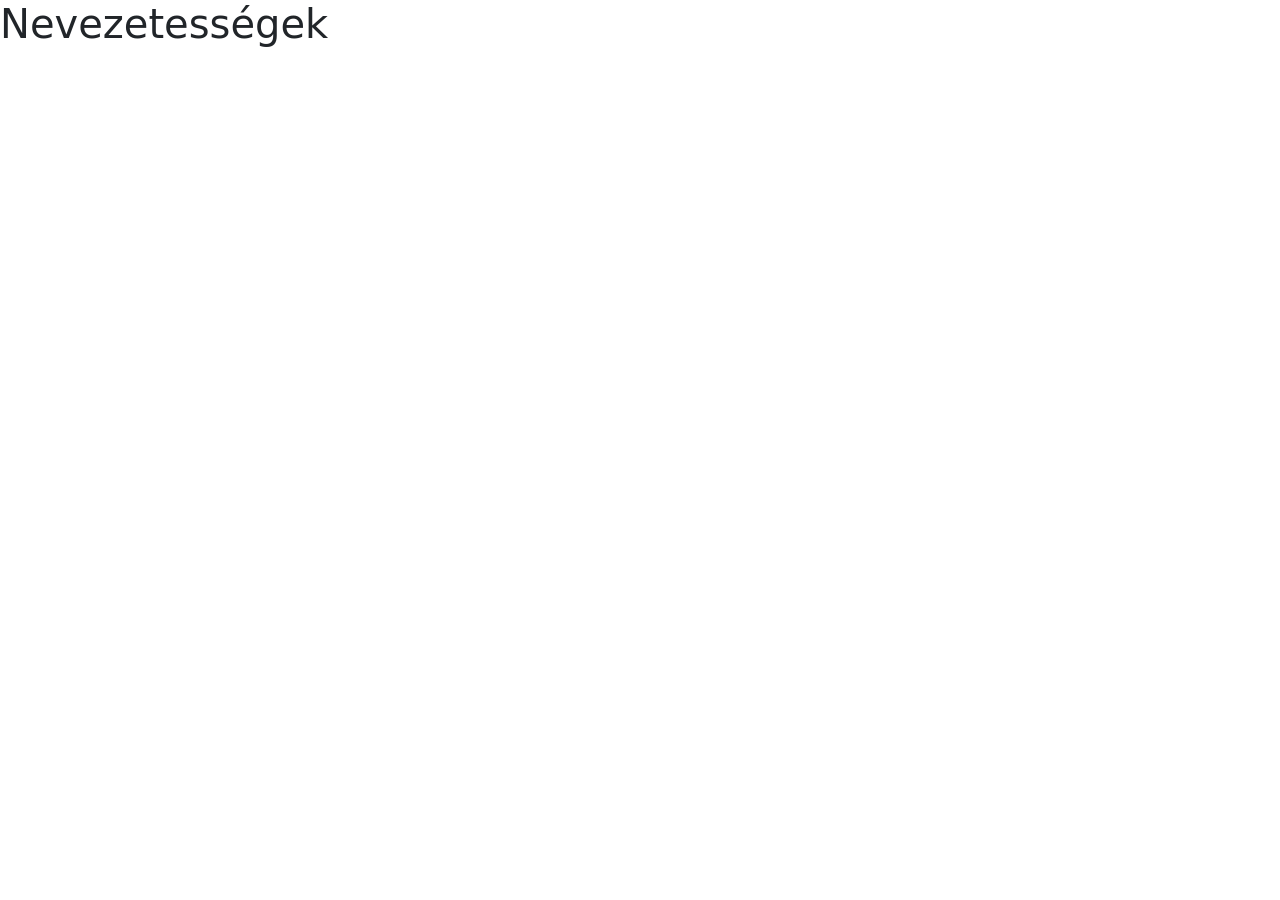
==== nevezetesegek.html @ 0217bbae "Add files via upload" ====
<!DOCTYPE html>
<html lang="en">

<head>
    <meta charset="UTF-8">
    <meta name="viewport" content="width=device-width, initial-scale=1.0">
    <title>Document</title>
    <link href="https://cdn.jsdelivr.net/npm/bootstrap@5.3.8/dist/css/bootstrap.min.css" rel="stylesheet">


    <script src="https://cdn.jsdelivr.net/npm/bootstrap@5.3.8/dist/js/bootstrap.bundle.min.js"></script>

    <link rel="stylesheet" href="stilus.css">
</head>

<body>

    <div id="menu"></div>
    <h1>Nevezetességek</h1>

    <script src="js/menu.js"></script>
    <script src="js/nevezetesegek.js"></script>
</body>

</html>
---- stilus.css ----
.cimecske {
    font-size: 200%;
    font-family: "Playwrite NO";
}

.kep {
    height: 300px;
}

.leirasSzoveg {
    text-align: justify;
}

.kartya {
    border: 1px solid blue;
    box-shadow: 3px 3px;
    border-radius: 3px;
    margin: 10px;
    padding: 10px;
    height: 500px;
}
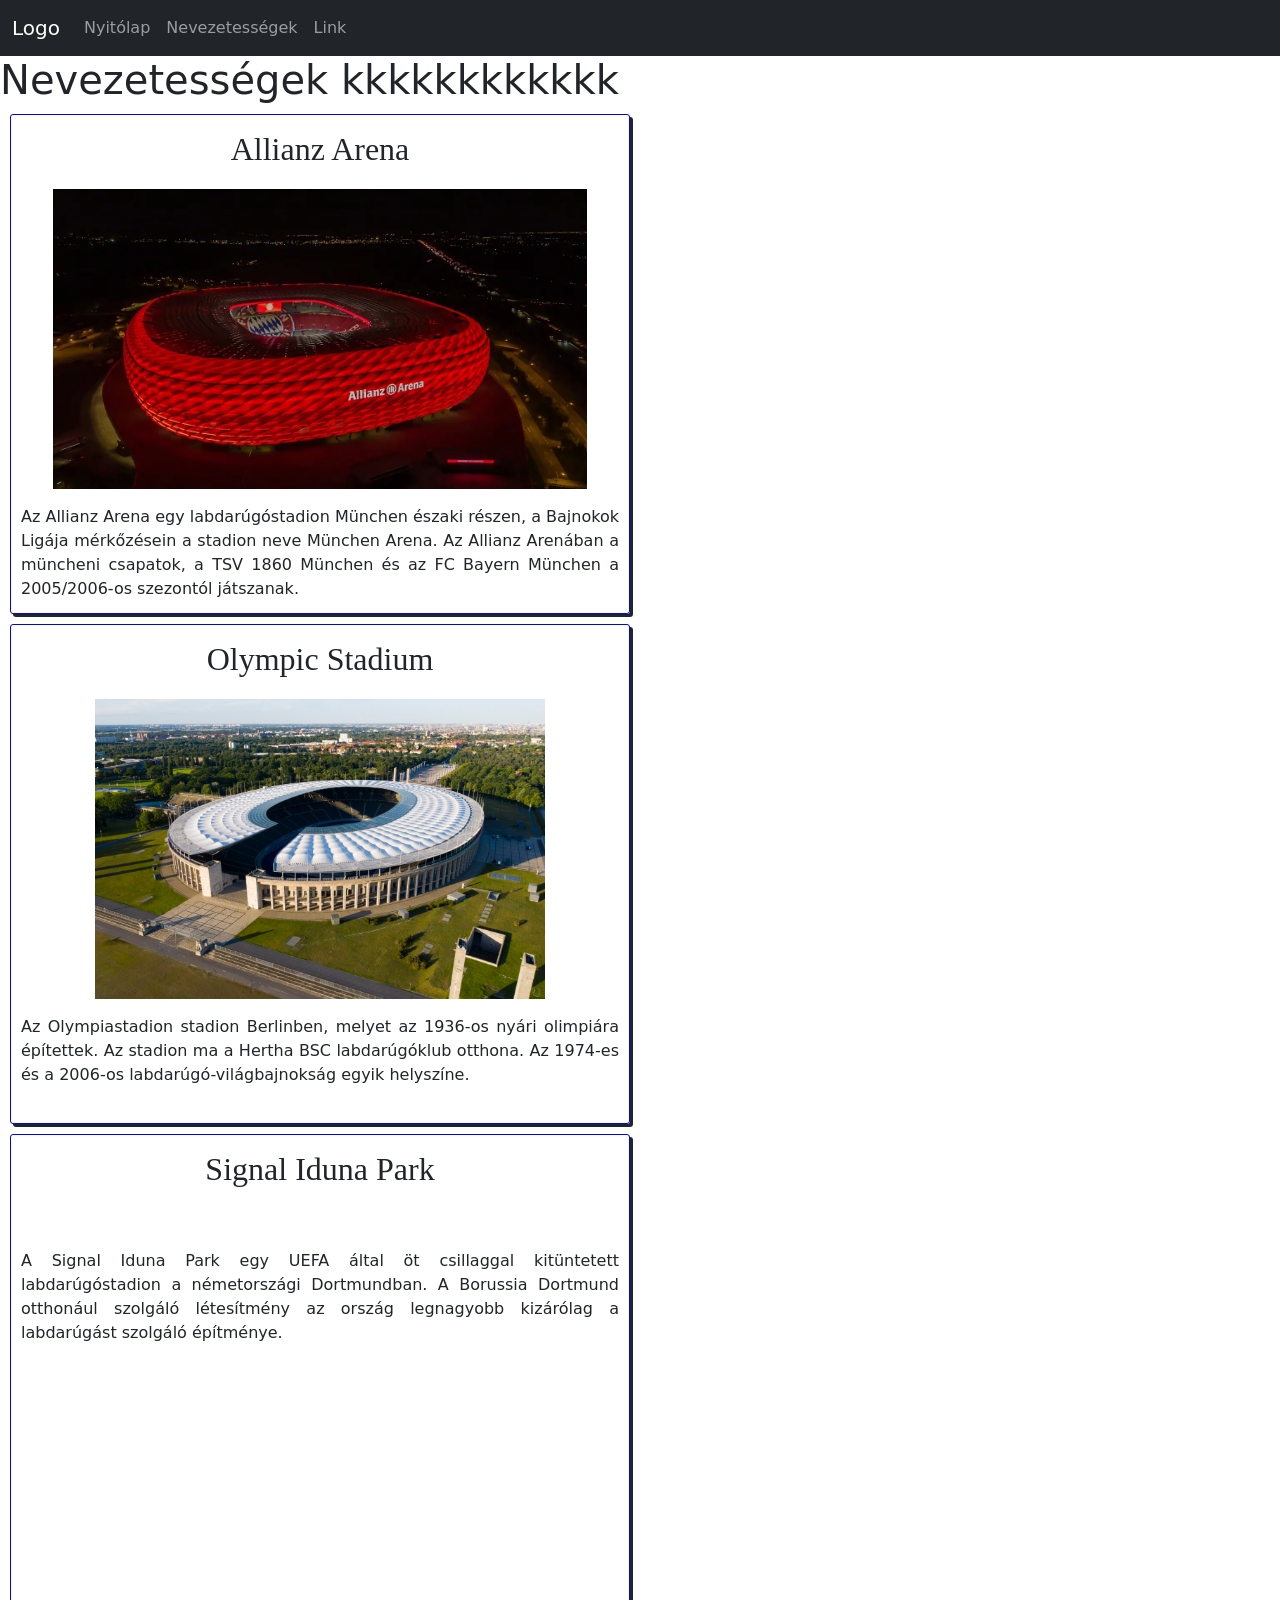
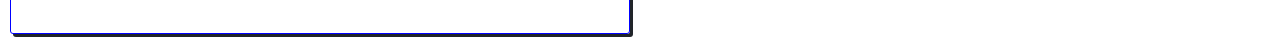
==== commit 36ed10e3: "modositas" ====
--- a/nevezetesegek.html
+++ b/nevezetesegek.html
@@ -16,10 +16,14 @@
 <body>
 
     <div id="menu"></div>
-    <h1>Nevezetességek</h1>
+    <h1>Nevezetességek kkkkkkkkkkkk</h1>
+    <div id="foDiv"></div>
+
+
 
     <script src="js/menu.js"></script>
-    <script src="js/nevezetesegek.js"></script>
+    <script src="js/adat2.js"></script>
+    <script src="js/nevezetessegek.js"></script>
 </body>
 
 </html>
--- a/stilus.css
+++ b/stilus.css
@@ -1,21 +1,19 @@
-.cimecske {
+.cimecske{
     font-size: 200%;
-    font-family: "Playwrite NO";
+    font-family: "Mogra";
+}
+.kep{
+    height: 300px;
+}
+.leirasSzoveg{
+    text-align: justify;
+}
+.kartya{
+    border:1px solid blue;
+    box-shadow: 3px 3px;
+    border-radius: 3px;
+    margin:10px;
+    padding:10px;
+    height: 500px;
 }
 
-.kep {
-    height: 300px;
-}
-
-.leirasSzoveg {
-    text-align: justify;
-}
-
-.kartya {
-    border: 1px solid blue;
-    box-shadow: 3px 3px;
-    border-radius: 3px;
-    margin: 10px;
-    padding: 10px;
-    height: 500px;
-}
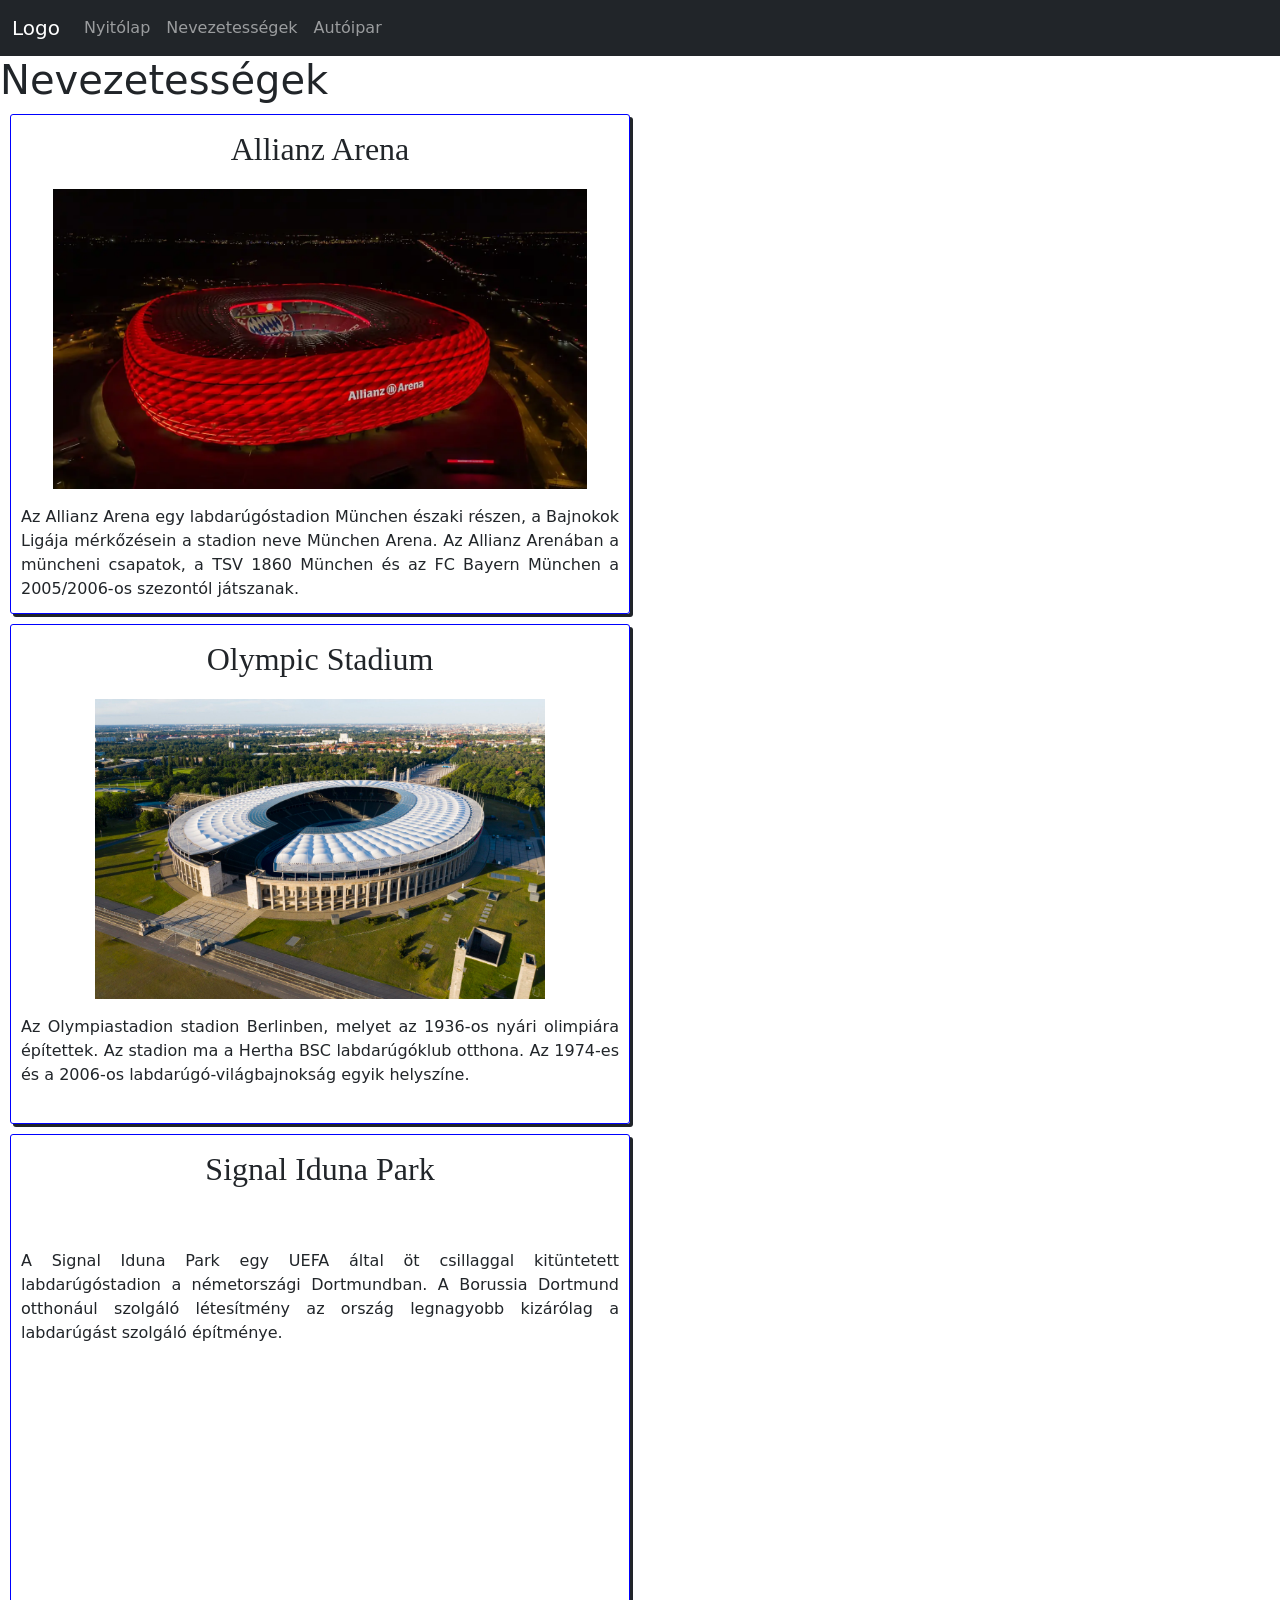
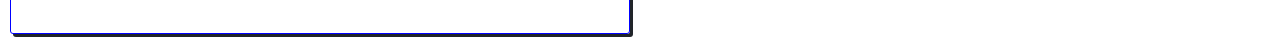
==== commit 28b2950c: "autoipar" ====
--- a/nevezetesegek.html
+++ b/nevezetesegek.html
@@ -16,7 +16,7 @@
 <body>
 
     <div id="menu"></div>
-    <h1>Nevezetességek kkkkkkkkkkkk</h1>
+    <h1>Nevezetességek </h1>
     <div id="foDiv"></div>
 
 
